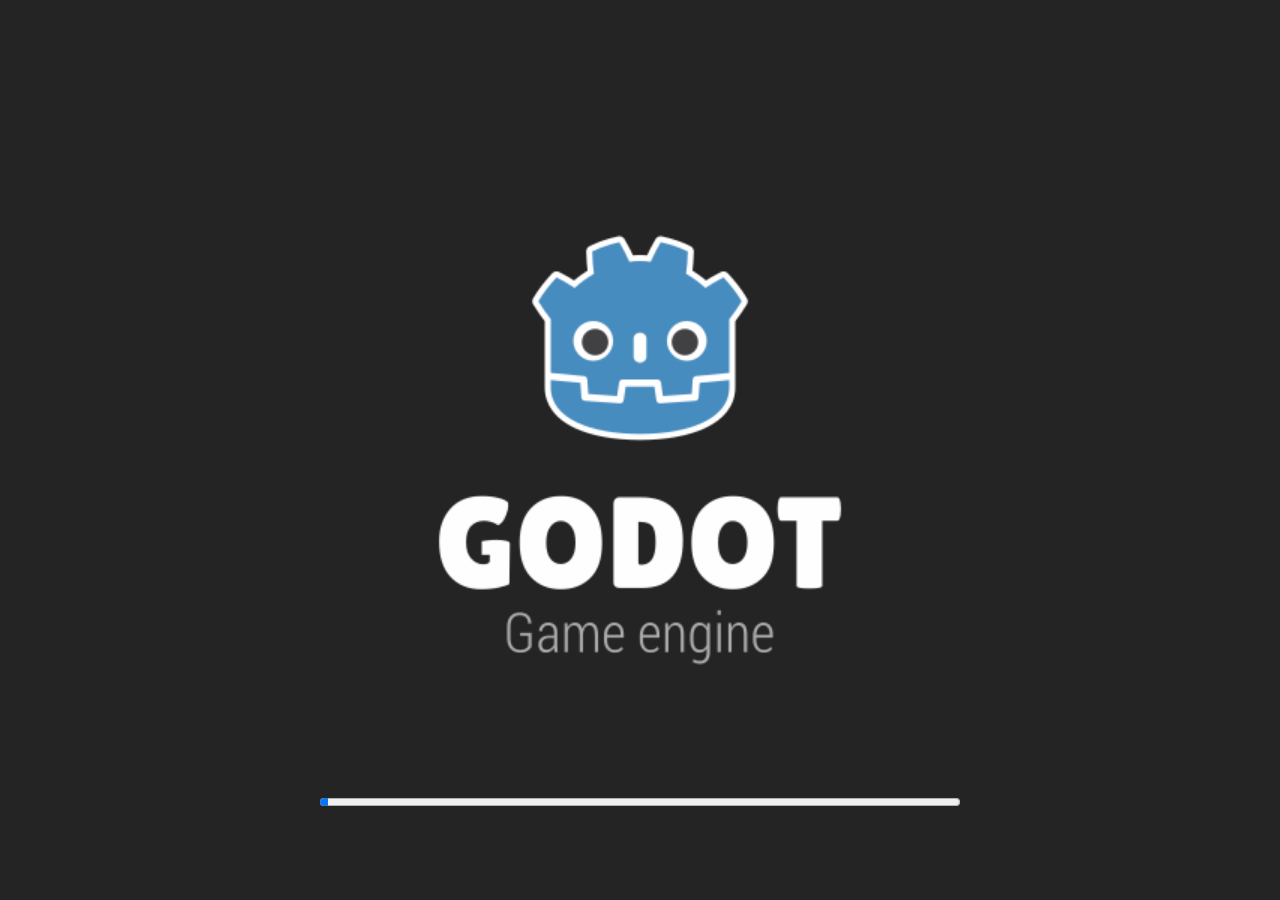
==== Debug/index.html @ 53142454 "update" ====
<!DOCTYPE html>
<html lang="en">
	<head>
		<meta charset="utf-8">
		<meta name="viewport" content="width=device-width, user-scalable=no, initial-scale=1.0">
		<title>Egg Skillet</title>
		<style>
html, body, #canvas {
	margin: 0;
	padding: 0;
	border: 0;
}

body {
	color: white;
	background-color: black;
	overflow: hidden;
	touch-action: none;
}

#canvas {
	display: block;
}

#canvas:focus {
	outline: none;
}

#status, #status-splash, #status-progress {
	position: absolute;
	left: 0;
	right: 0;
}

#status, #status-splash {
	top: 0;
	bottom: 0;
}

#status {
	background-color: #242424;
	display: flex;
	flex-direction: column;
	justify-content: center;
	align-items: center;
	visibility: hidden;
}

#status-splash {
	max-height: 100%;
	max-width: 100%;
	margin: auto;
}

#status-splash.show-image--false {
	display: none;
}

#status-splash.fullsize--true {
	height: 100%;
	width: 100%;
	object-fit: contain;
}

#status-splash.use-filter--false {
	image-rendering: pixelated;
}

#status-progress, #status-notice {
	display: none;
}

#status-progress {
	bottom: 10%;
	width: 50%;
	margin: 0 auto;
}

#status-notice {
	background-color: #5b3943;
	border-radius: 0.5rem;
	border: 1px solid #9b3943;
	color: #e0e0e0;
	font-family: 'Noto Sans', 'Droid Sans', Arial, sans-serif;
	line-height: 1.3;
	margin: 0 2rem;
	overflow: hidden;
	padding: 1rem;
	text-align: center;
	z-index: 1;
}
		</style>
		<link id="-gd-engine-icon" rel="icon" type="image/png" href="index.icon.png" />
<link rel="apple-touch-icon" href="index.apple-touch-icon.png"/>

	</head>
	<body>
		<canvas id="canvas">
			Your browser does not support the canvas tag.
		</canvas>

		<noscript>
			Your browser does not support JavaScript.
		</noscript>

		<div id="status">
			<img id="status-splash" class="show-image--true fullsize--true use-filter--true" src="index.png" alt="">
			<progress id="status-progress"></progress>
			<div id="status-notice"></div>
		</div>

		<script src="index.js"></script>
		<script>
const GODOT_CONFIG = {"args":[],"canvasResizePolicy":2,"emscriptenPoolSize":8,"ensureCrossOriginIsolationHeaders":true,"executable":"index","experimentalVK":false,"fileSizes":{"index.pck":458992,"index.wasm":36145869},"focusCanvas":true,"gdextensionLibs":[],"godotPoolSize":4};
const GODOT_THREADS_ENABLED = false;
const engine = new Engine(GODOT_CONFIG);

(function () {
	const statusOverlay = document.getElementById('status');
	const statusProgress = document.getElementById('status-progress');
	const statusNotice = document.getElementById('status-notice');

	let initializing = true;
	let statusMode = '';

	function setStatusMode(mode) {
		if (statusMode === mode || !initializing) {
			return;
		}
		if (mode === 'hidden') {
			statusOverlay.remove();
			initializing = false;
			return;
		}
		statusOverlay.style.visibility = 'visible';
		statusProgress.style.display = mode === 'progress' ? 'block' : 'none';
		statusNotice.style.display = mode === 'notice' ? 'block' : 'none';
		statusMode = mode;
	}

	function setStatusNotice(text) {
		while (statusNotice.lastChild) {
			statusNotice.removeChild(statusNotice.lastChild);
		}
		const lines = text.split('\n');
		lines.forEach((line) => {
			statusNotice.appendChild(document.createTextNode(line));
			statusNotice.appendChild(document.createElement('br'));
		});
	}

	function displayFailureNotice(err) {
		console.error(err);
		if (err instanceof Error) {
			setStatusNotice(err.message);
		} else if (typeof err === 'string') {
			setStatusNotice(err);
		} else {
			setStatusNotice('An unknown error occurred.');
		}
		setStatusMode('notice');
		initializing = false;
	}

	const missing = Engine.getMissingFeatures({
		threads: GODOT_THREADS_ENABLED,
	});

	if (missing.length !== 0) {
		if (GODOT_CONFIG['serviceWorker'] && GODOT_CONFIG['ensureCrossOriginIsolationHeaders'] && 'serviceWorker' in navigator) {
			let serviceWorkerRegistrationPromise;
			try {
				serviceWorkerRegistrationPromise = navigator.serviceWorker.getRegistration();
			} catch (err) {
				serviceWorkerRegistrationPromise = Promise.reject(new Error('Service worker registration failed.'));
			}
			// There's a chance that installing the service worker would fix the issue
			Promise.race([
				serviceWorkerRegistrationPromise.then((registration) => {
					if (registration != null) {
						return Promise.reject(new Error('Service worker already exists.'));
					}
					return registration;
				}).then(() => engine.installServiceWorker()),
				// For some reason, `getRegistration()` can stall
				new Promise((resolve) => {
					setTimeout(() => resolve(), 2000);
				}),
			]).then(() => {
				// Reload if there was no error.
				window.location.reload();
			}).catch((err) => {
				console.error('Error while registering service worker:', err);
			});
		} else {
			// Display the message as usual
			const missingMsg = 'Error\nThe following features required to run Godot projects on the Web are missing:\n';
			displayFailureNotice(missingMsg + missing.join('\n'));
		}
	} else {
		setStatusMode('progress');
		engine.startGame({
			'onProgress': function (current, total) {
				if (current > 0 && total > 0) {
					statusProgress.value = current;
					statusProgress.max = total;
				} else {
					statusProgress.removeAttribute('value');
					statusProgress.removeAttribute('max');
				}
			},
		}).then(() => {
			setStatusMode('hidden');
		}, displayFailureNotice);
	}
}());
		</script>
	</body>
</html>
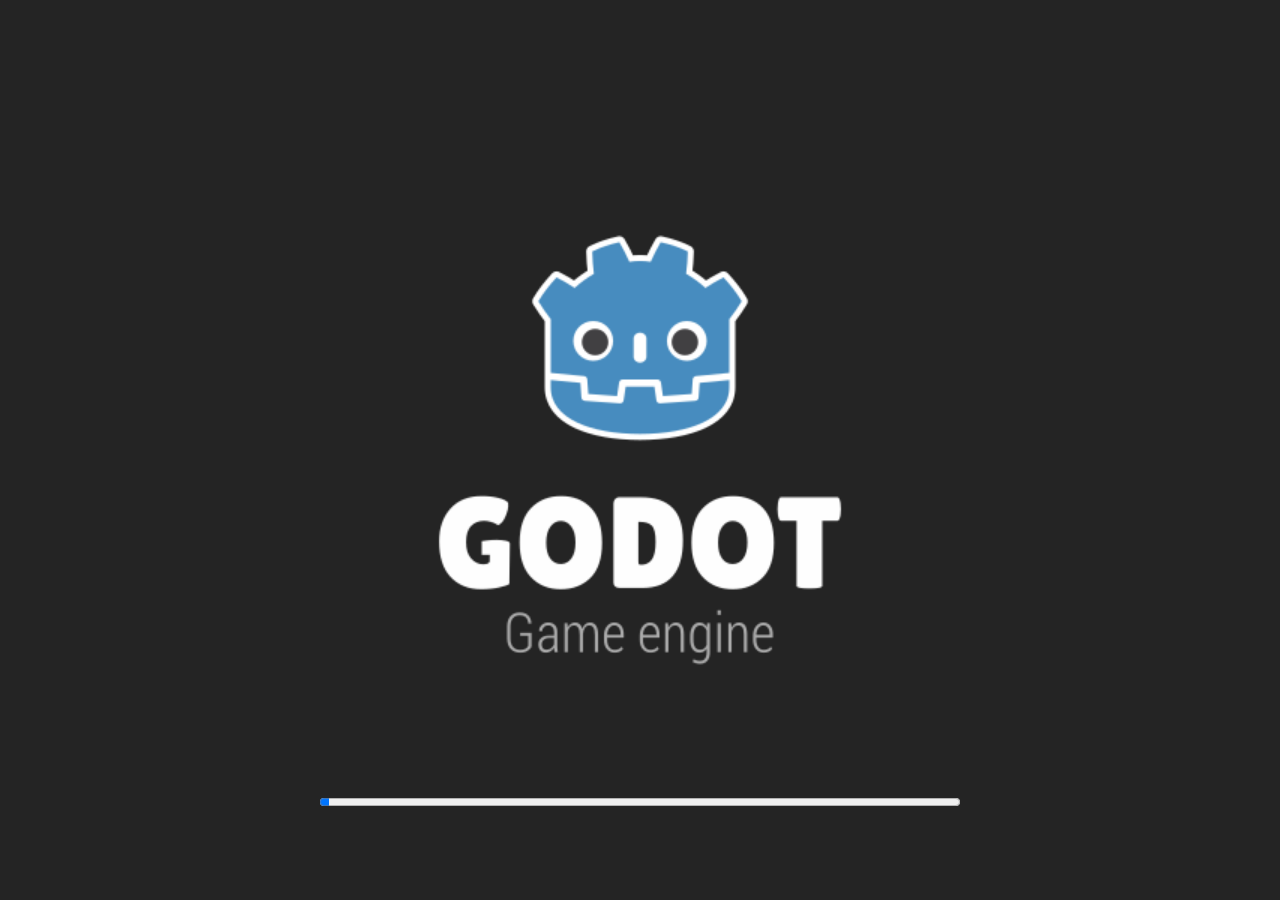
==== commit f92bcedd: "1.5 update" ====
--- a/Debug/index.html
+++ b/Debug/index.html
@@ -111,7 +111,7 @@
 
 		<script src="index.js"></script>
 		<script>
-const GODOT_CONFIG = {"args":[],"canvasResizePolicy":2,"emscriptenPoolSize":8,"ensureCrossOriginIsolationHeaders":true,"executable":"index","experimentalVK":false,"fileSizes":{"index.pck":458992,"index.wasm":36145869},"focusCanvas":true,"gdextensionLibs":[],"godotPoolSize":4};
+const GODOT_CONFIG = {"args":[],"canvasResizePolicy":2,"emscriptenPoolSize":8,"ensureCrossOriginIsolationHeaders":true,"executable":"index","experimentalVK":false,"fileSizes":{"index.pck":542928,"index.wasm":36145869},"focusCanvas":true,"gdextensionLibs":[],"godotPoolSize":4};
 const GODOT_THREADS_ENABLED = false;
 const engine = new Engine(GODOT_CONFIG);
 
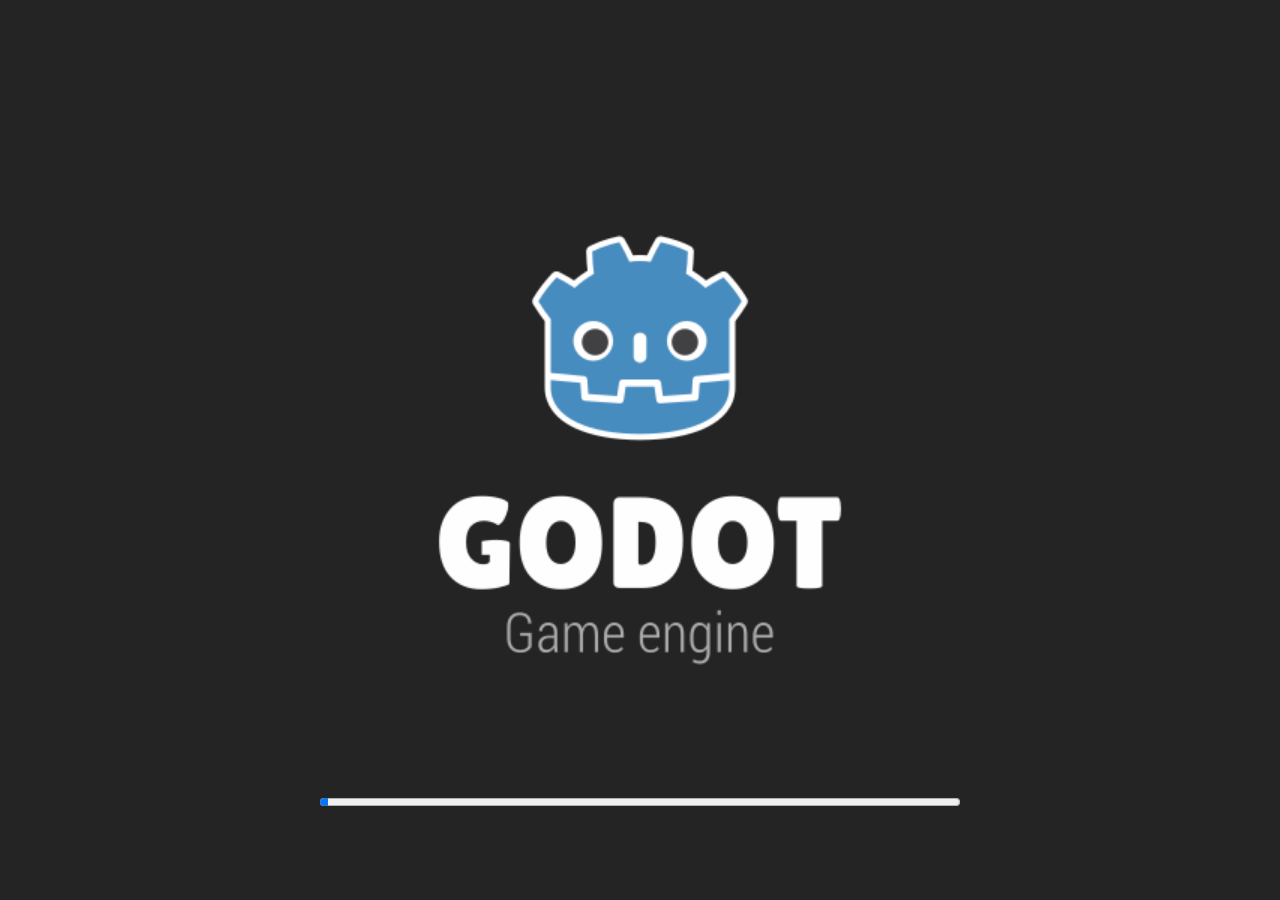
==== commit 80848527: "update" ====
--- a/Debug/index.html
+++ b/Debug/index.html
@@ -111,7 +111,7 @@
 
 		<script src="index.js"></script>
 		<script>
-const GODOT_CONFIG = {"args":[],"canvasResizePolicy":2,"emscriptenPoolSize":8,"ensureCrossOriginIsolationHeaders":true,"executable":"index","experimentalVK":false,"fileSizes":{"index.pck":542928,"index.wasm":36145869},"focusCanvas":true,"gdextensionLibs":[],"godotPoolSize":4};
+const GODOT_CONFIG = {"args":[],"canvasResizePolicy":2,"emscriptenPoolSize":8,"ensureCrossOriginIsolationHeaders":true,"executable":"index","experimentalVK":false,"fileSizes":{"index.pck":4222156,"index.wasm":36145869},"focusCanvas":true,"gdextensionLibs":[],"godotPoolSize":4};
 const GODOT_THREADS_ENABLED = false;
 const engine = new Engine(GODOT_CONFIG);
 
